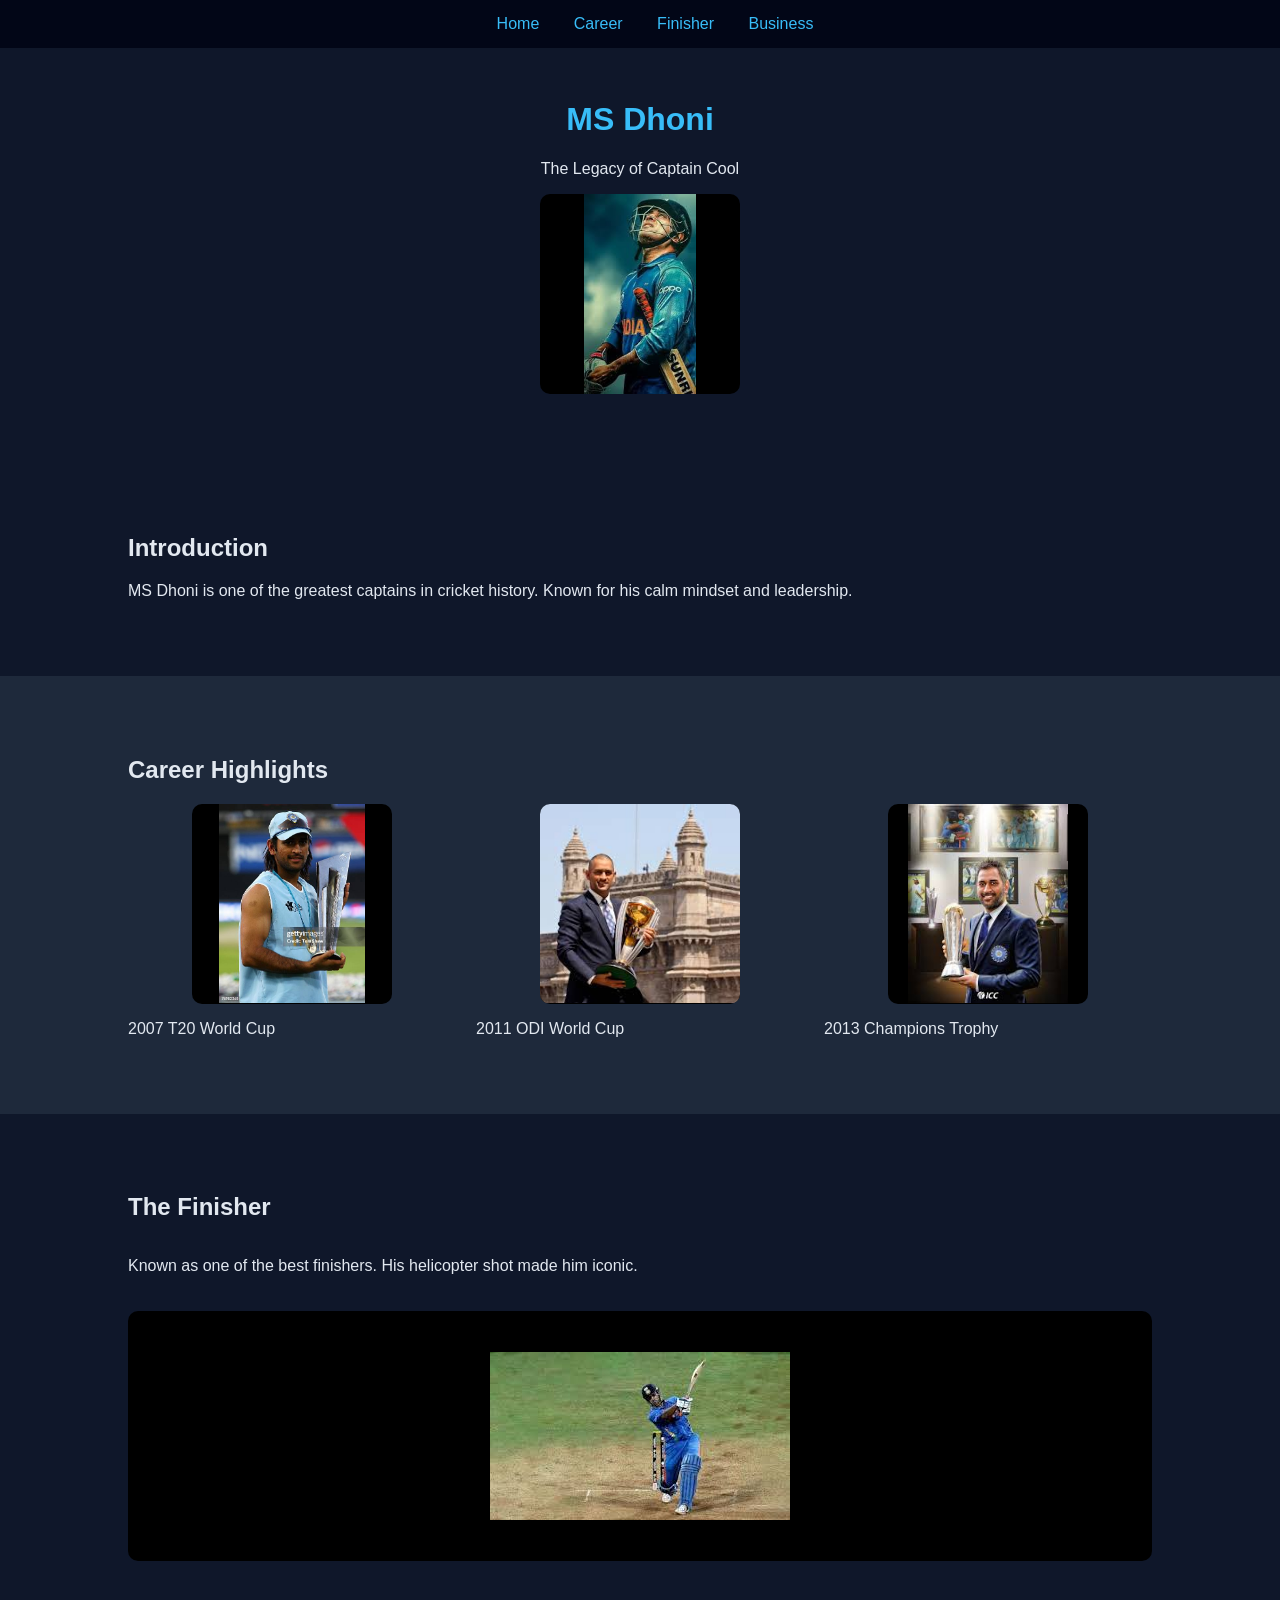
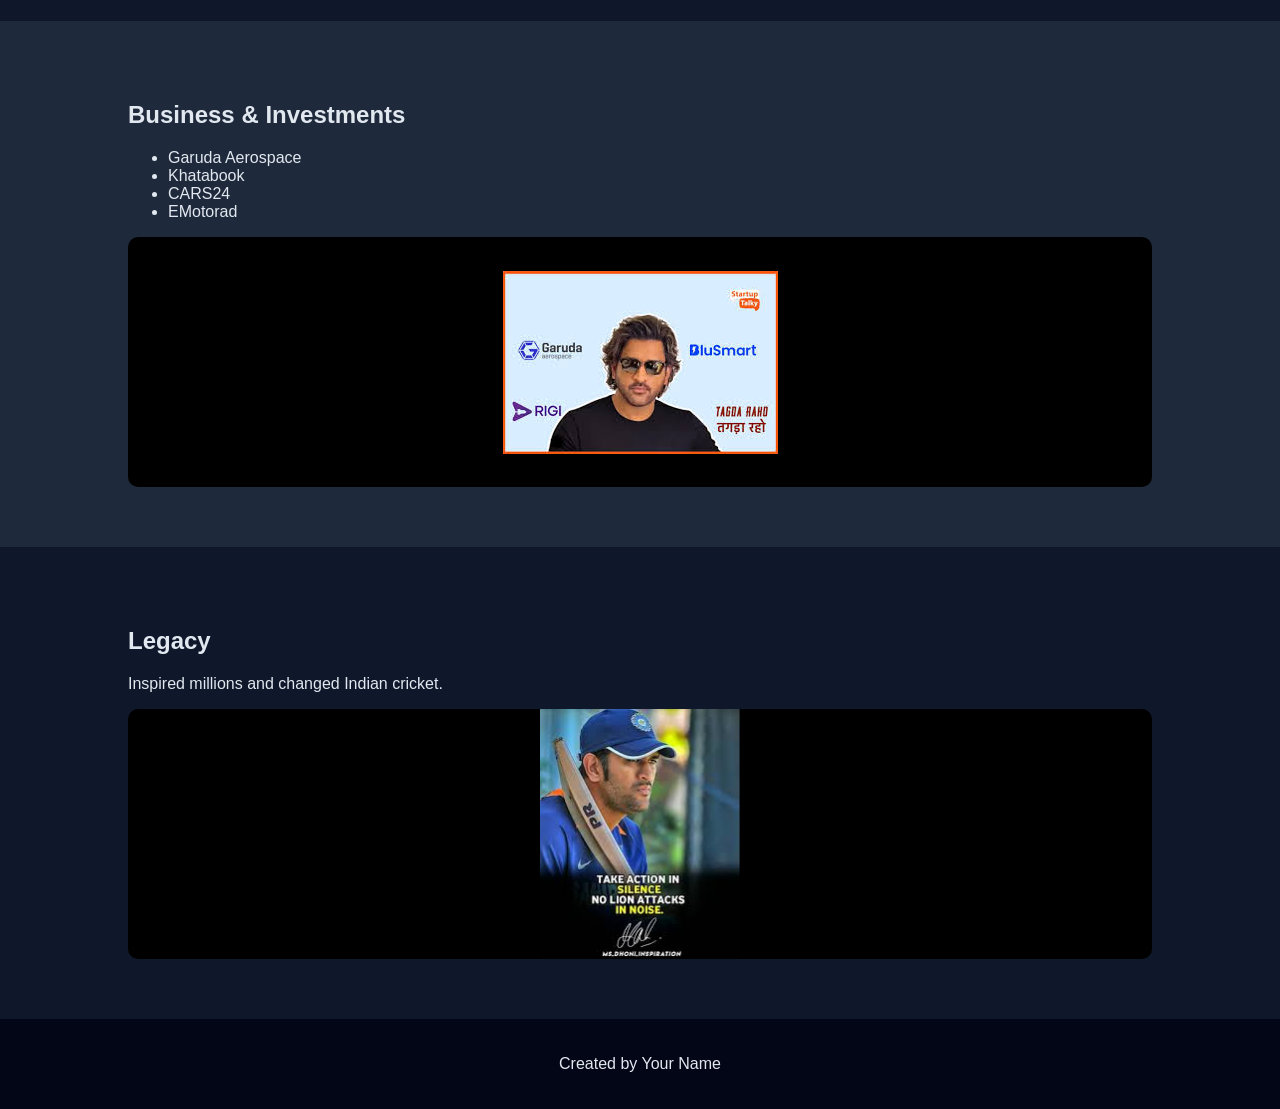
==== thala.html @ 3dbff3f6 "Add files via upload" ====
<!DOCTYPE html>
<html lang="en">
<head>
<meta charset="UTF-8">
<meta name="viewport" content="width=device-width, initial-scale=1.0">
<title>MS Dhoni Portfolio</title>
</head>

<body style="margin:0; font-family: Arial, sans-serif; background:#0f172a; color:#e2e8f0; scroll-behavior:smooth;">

<!-- NAVBAR -->
<div style="position:fixed; top:0; width:100%; background:#020617; padding:15px; text-align:center; z-index:1000;">
    <a href="#home" style="margin:0 15px; color:#38bdf8; text-decoration:none;">Home</a>
    <a href="#career" style="margin:0 15px; color:#38bdf8; text-decoration:none;">Career</a>
    <a href="#finisher" style="margin:0 15px; color:#38bdf8; text-decoration:none;">Finisher</a>
    <a href="#business" style="margin:0 15px; color:#38bdf8; text-decoration:none;">Business</a>
</div>

<!-- HEADER -->
<div id="home" class="section" style="padding-top:80px; text-align:center;">
    <h1 style="color:#38bdf8;">MS Dhoni</h1>
    <p>The Legacy of Captain Cool</p>

    <div class="img-box">
        <img src="thala.jpeg">
    </div>
</div>

<!-- INTRO -->
<div class="section">
    <h2>Introduction</h2>
    <p>
        MS Dhoni is one of the greatest captains in cricket history.
        Known for his calm mindset and leadership.
    </p>
</div>

<!-- CAREER -->
<div id="career" class="section" style="background:#1e293b;">
    <h2>Career Highlights</h2>

    <div class="grid">

        <div class="card">
            <div class="img-box"><img src="2007t20.jpg"></div>
            <p>2007 T20 World Cup</p>
        </div>

        <div class="card">
            <div class="img-box"><img src="2011worldcup.jpeg"></div>
            <p>2011 ODI World Cup</p>
        </div>

        <div class="card">
            <div class="img-box"><img src="2013champions.jpeg"></div>
            <p>2013 Champions Trophy</p>
        </div>

    </div>
</div>

<!-- FINISHER -->
<div id="finisher" class="section">
    <h2>The Finisher</h2>

    <div class="grid">
        <div>
            <p>
                Known as one of the best finishers.
                His helicopter shot made him iconic.
            </p>
        </div>

        <div class="img-box large">
            <img src="finisher1.jpeg">
        </div>
    </div>
</div>

<!-- BUSINESS -->
<div id="business" class="section" style="background:#1e293b;">
    <h2>Business & Investments</h2>

    <ul>
        <li>Garuda Aerospace</li>
        <li>Khatabook</li>
        <li>CARS24</li>
        <li>EMotorad</li>
    </ul>

    <div class="img-box large">
        <img src="company.jpeg">
    </div>
</div>

<!-- LEGACY -->
<div class="section">
    <h2>Legacy</h2>

    <p>
        Inspired millions and changed Indian cricket.
    </p>

    <div class="img-box large">
        <img src="cool.jpeg">
    </div>
</div>

<!-- FOOTER -->
<div style="text-align:center; padding:20px; background:#020617;">
    <p>Created by Your Name</p>
</div>

<!-- INLINE CSS -->
<style>

.section {
    padding: 60px 10%;
    opacity: 0;
    transform: translateY(40px);
    transition: 1s;
}

.section.show {
    opacity: 1;
    transform: translateY(0);
}

.grid {
    display: flex;
    gap: 20px;
    flex-wrap: wrap;
}

.card {
    flex: 1;
    min-width: 200px;
}

/* IMAGE BOX */
.img-box {
    width: 200px;
    height: 200px;
    margin: auto;
    overflow: hidden;
    border-radius: 10px;
    display: flex;
    justify-content: center;
    align-items: center;
    background: #000;
}

.img-box.large {
    width: 100%;
    height: 250px;
}

/* IMAGE STYLE */
.img-box img {
    max-width: 100%;
    max-height: 100%;
    object-fit: contain;
    transition: transform 0.5s;
}

/* HOVER ZOOM */
.img-box:hover img {
    transform: scale(1.2);
}

</style>

<!-- ANIMATION SCRIPT -->
<script>

const sections = document.querySelectorAll('.section');

window.addEventListener('scroll', () => {
    sections.forEach(sec => {
        const top = sec.getBoundingClientRect().top;
        if (top < window.innerHeight - 100) {
            sec.classList.add('show');
        }
    });
});

</script>

</body>
</html>
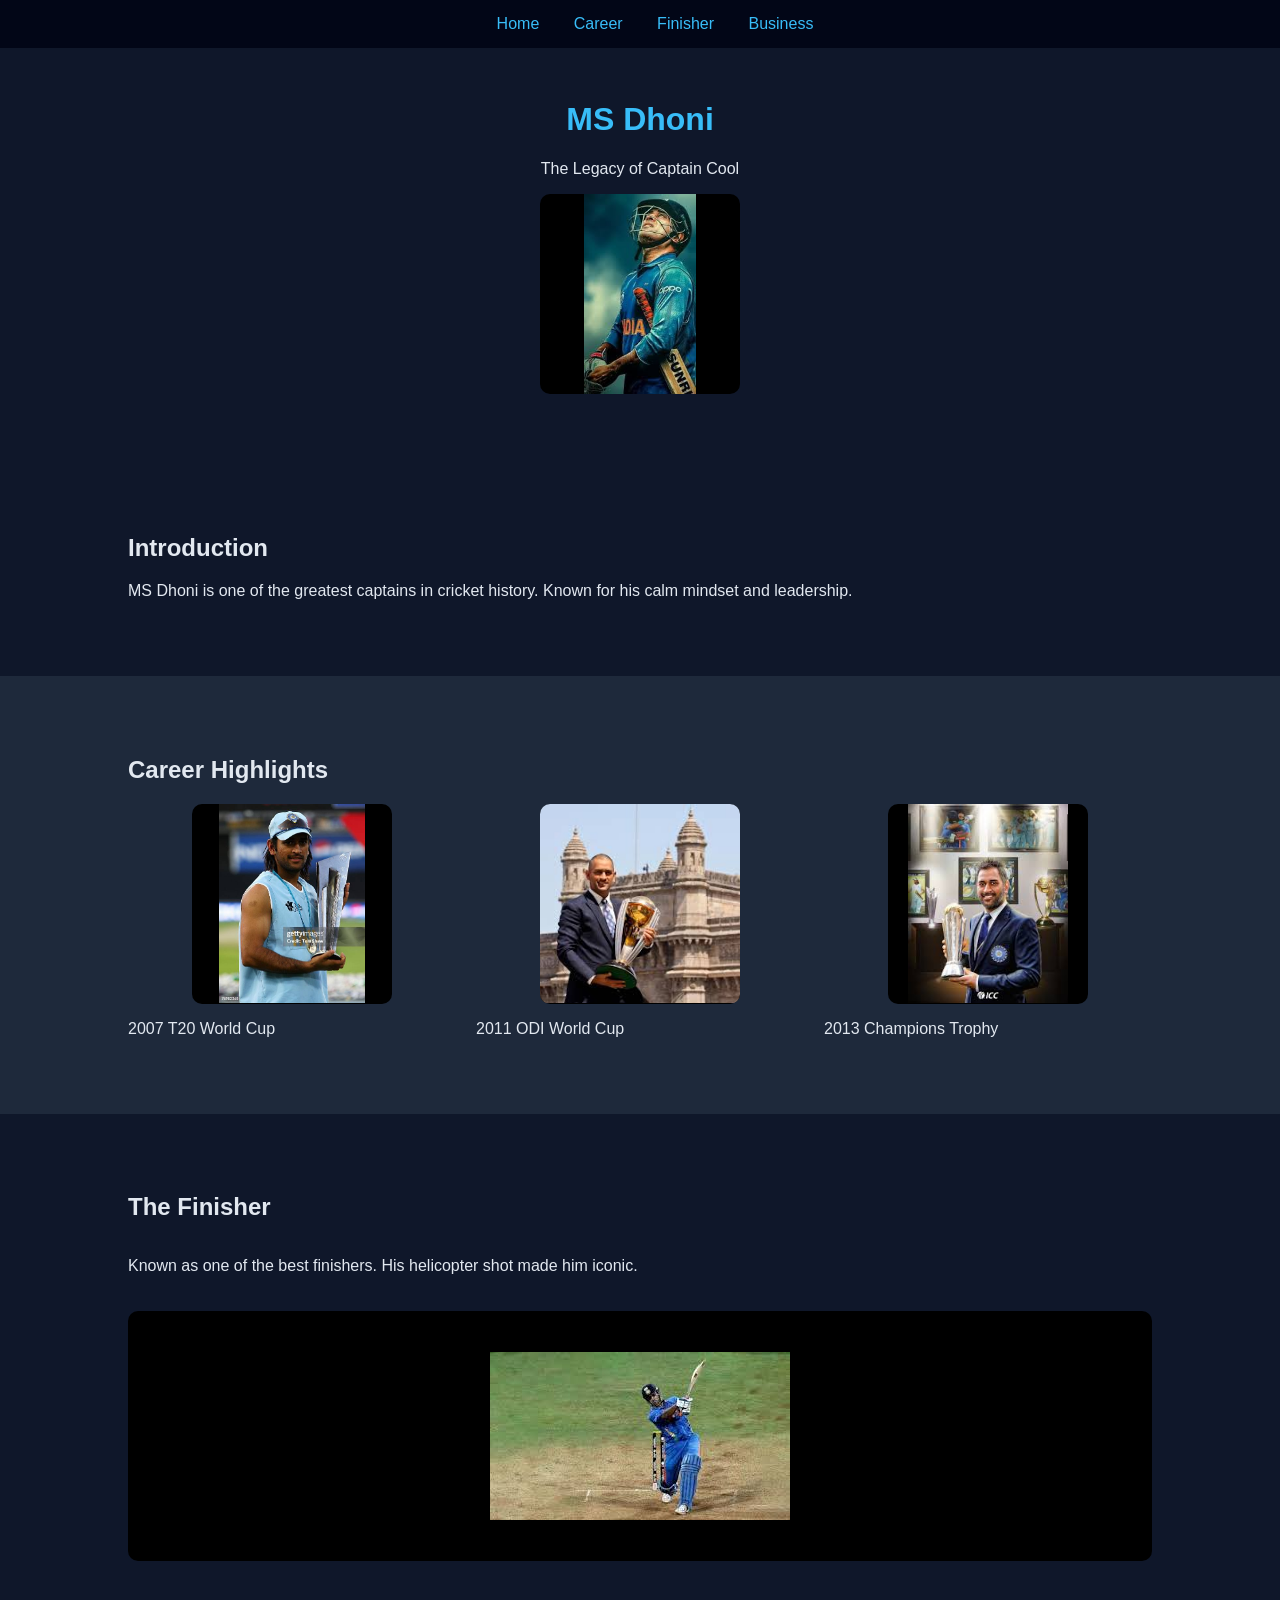
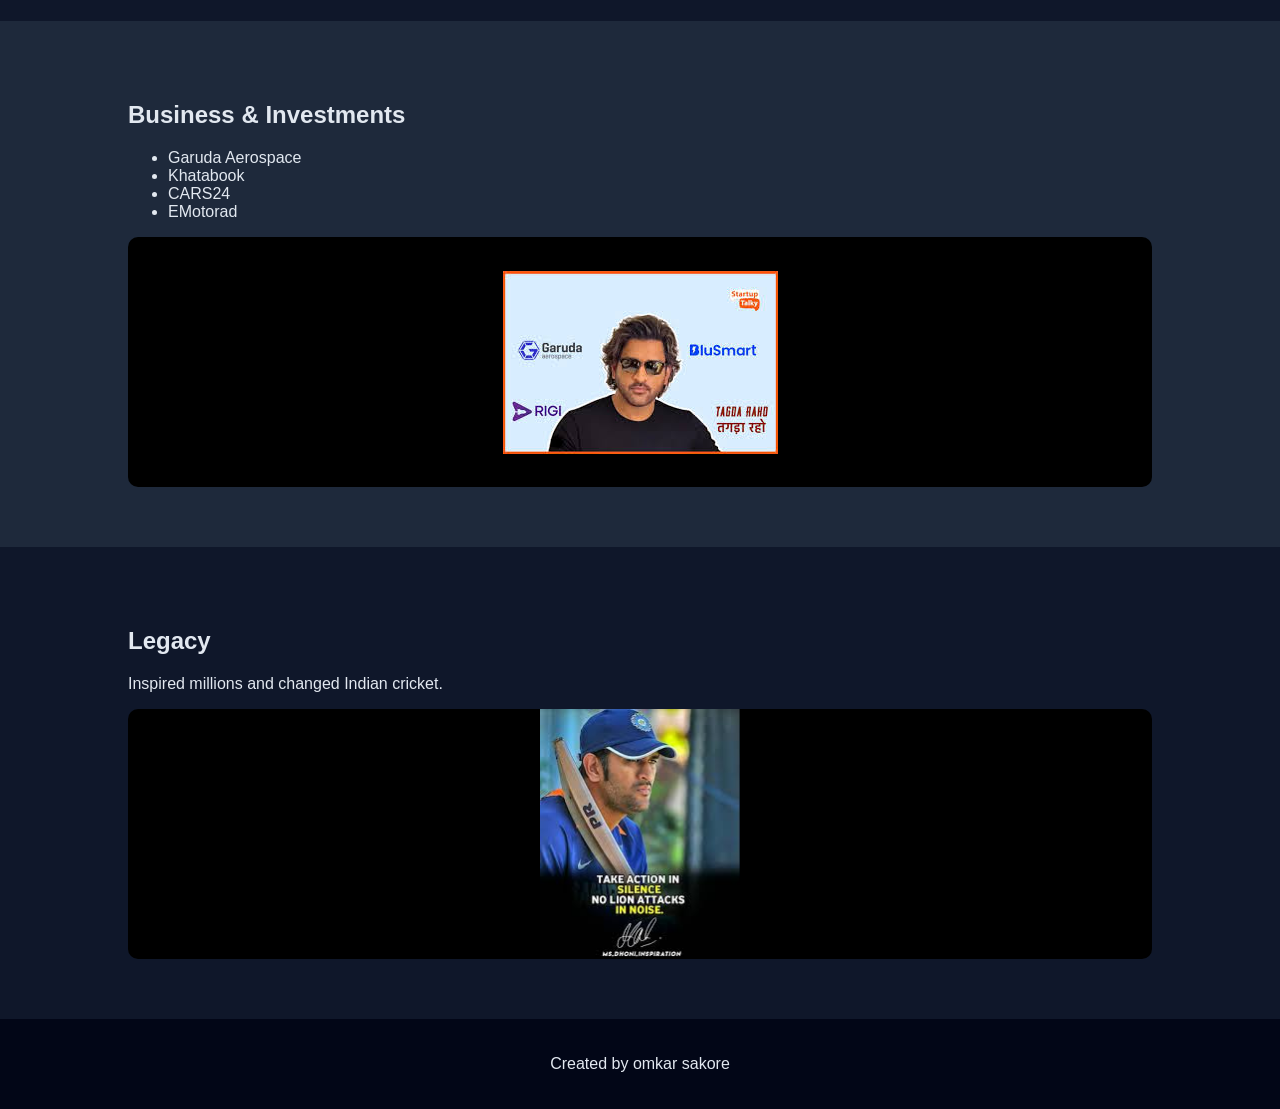
==== commit c7e79510: "Update thala.html" ====
--- a/thala.html
+++ b/thala.html
@@ -108,7 +108,7 @@
 
 <!-- FOOTER -->
 <div style="text-align:center; padding:20px; background:#020617;">
-    <p>Created by Your Name</p>
+    <p>Created by omkar sakore</p>
 </div>
 
 <!-- INLINE CSS -->
@@ -187,4 +187,4 @@
 </script>
 
 </body>
-</html>+</html>
